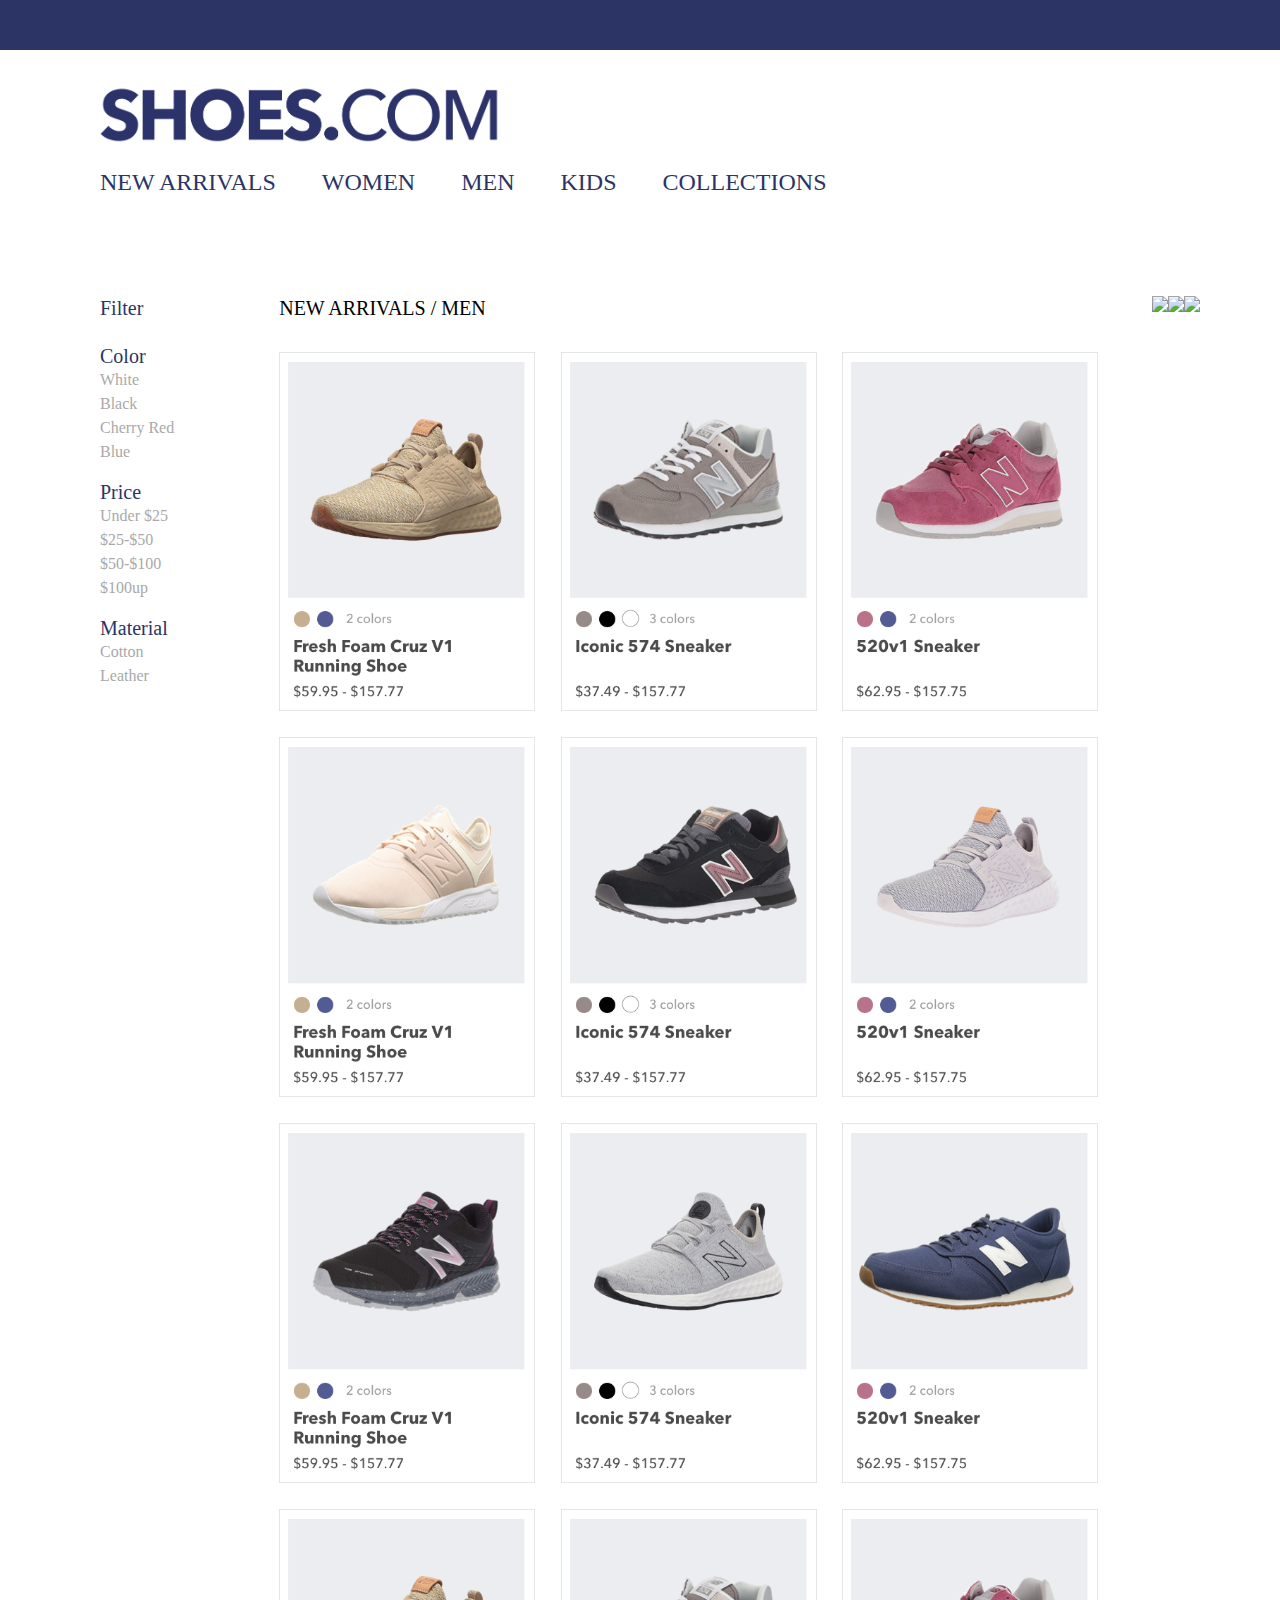
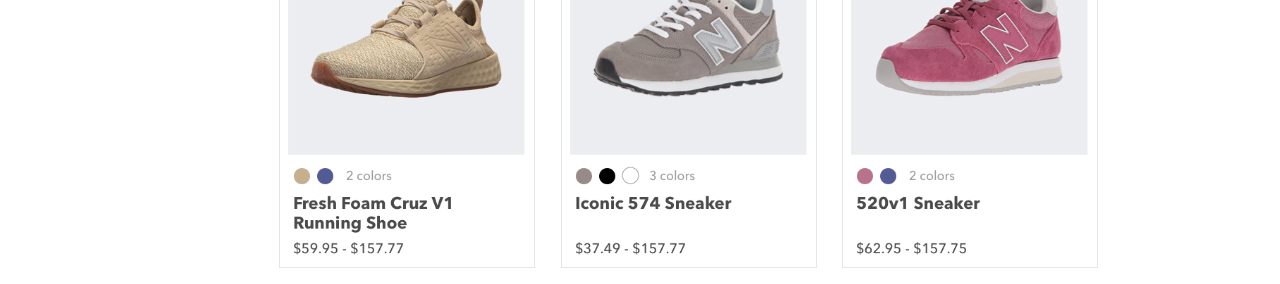
==== index.html @ 86538d0e "changing location of code" ====
<!DOCTYPE html>
<html>
  <head>
    <title>Assignment 1B</title>

    <link rel="stylesheet" type="text/css" href="css/reset.css">
    <link rel="stylesheet" type="text/css" href="css/main.css">
  </head>

  <body>
  	<div>
  		<h1 class="menu"></h1>
  	</div>
  	<img src="asset/logo.png" class="logo_tune">

  	<div class="textbar center lefts">
  	<h2 href="index.html"> NEW ARRIVALS  </h2>
  	<h2 href="index.html"> WOMEN  </h2> 
  	<h2 href="index.html"> MEN  </h2>
  	<h2 href="index.html"> KIDS  </h2>
  	<h2 href="index.html"> COLLECTIONS  </h2>

  	
  	</div>

  	<div class="menubar">
  		<img src="asset/search.svg"><img src="asset/user.svg"><img src="asset/shopping-cart.svg">
  	</div> 

  	<div class="left-colum">
	<p class="half left type"> <a href="index.html">Filter</a>
		<br>
		<br>
		<a class="type" id="black_text" href="index.html">Color</a>
		<br>
		<h3>White</h3>
		<h3>Black</h3>
		<h3>Cherry Red</h3>
		<h3>Blue</h3>
		<br>
		<a class="type" id="black_text" href="index.html">Price</a>
		<br>
		<h3>Under $25</h3>
		<h3>$25-$50</h3>
		<h3>$50-$100</h3>
		<h3>$100up</h3>
		<br>
		<a  class="type" id="black_text" href="index.html">Material</a>
		<h3>Cotton</h3>
		<h3>Leather</h3>

		<br>
		</p>

	</div
	><div class="center-colum">
	<p class="right type">NEW ARRIVALS / MEN</p>
		<br>
		<br>
		<a class="fix" href="page1.html">
		<img class="half right" src="asset/item.png"></a
		><img class="half right" src="asset/shoes2.png"
		><img class="half right" src="asset/shoes3.png">
		<br>
		<br>

	<p class="right type down"></p
		><img class="half right" src="asset/shoes4.png"
		><img class="half right" src="asset/shoes5.png"
		><img class="half right" src="asset/shoes6.png">
		<br>
		<br>
		
	<p class="right type down"></p
		><img class="half right" src="asset/shoes7.png"
		><img class="half right" src="asset/shoes8.png"
		><img class="half right" src="asset/shoes9.png">
		<br>
		<br>

	<p class="right type down"></p
		><img class="half right" src="asset/item.png"
		><img class="half right" src="asset/shoes2.png"
		><img class="half right" src="asset/shoes3.png">
		<br>
		<br>
	</div>


  </body>
</html>
---- css/main.css ----
.menu{
	width:100%;
	height:50px;
	background-color: rgb(44,52,102);
	color:white;
	position:fixed;
	top:0px;
}

body{
	
	font-family: "Avenir Next";
}

.textbar{
	font-family: "Avenir Next" "Bold";
	font-size: 24px;
	margin-left: 100px;
	line-height: 28px;
}


.logo_tune{
	width:400px;
	margin-top: 70px;
	margin-left: 100px;
}

.menubar{
	margin-top: 0px;
	margin-left:90%;
	width:5%;
	position:fixed;

}
.center-colum{

	//background-color: grey;
	//color:white;
	width:80%;
	display: inline-block;
	vertical-align: top;
	
	
}

.left-colum{
	margin-left: 100px;
	width:12%;
	display: inline-block;
	vertical-align: top;
}

.center{
	margin-bottom: 100px;
	width:80%;
	display: inline-block;
	vertical-align: top;

}


.half{

	width:25%;
	vertical-align: top;
}

.left{
	//background-color: grey;
	margin-right:2.5%;
}

.right{
	margin-left: 2.5%;}

.type{

	font-size: 20px;
	line-height: 24px;
	font-family: "Avenir Next" "Bold";

}

.fix{

	padding-right:0px; 

}

.down {
	margin-bottom: 10px;
}

/*
a:hover{
	background-color: black;
	color:white;
	//font-size: 10px;
	//box-shadow: 0px 5px 5px rgba(255,0,0,0.3);
}
*/

#black_text:hover{
	background-color: black;
	color:white;

}

img:hover{
	background-color: rgba(44,52,102,0.3);

}


h2:hover{
background-color: black;
color:white;
}


h2{
color:rgb(44,52,102);
text-decoration: none; 
padding-right: 20px;
margin-right: 20px;
display: inline-block;

}

a{

color:rgb(44,52,102);
text-decoration: none; 
padding-right: 20px;
//padding-left: 20px;
//padding-top: 5px;
//padding-bottom: 5px;
}

h3{
	color:darkgrey;
	line-height: 24px;
}

h3:hover{
	color:black;

}

.cut{
width: 90%

}

#blue_text{

}
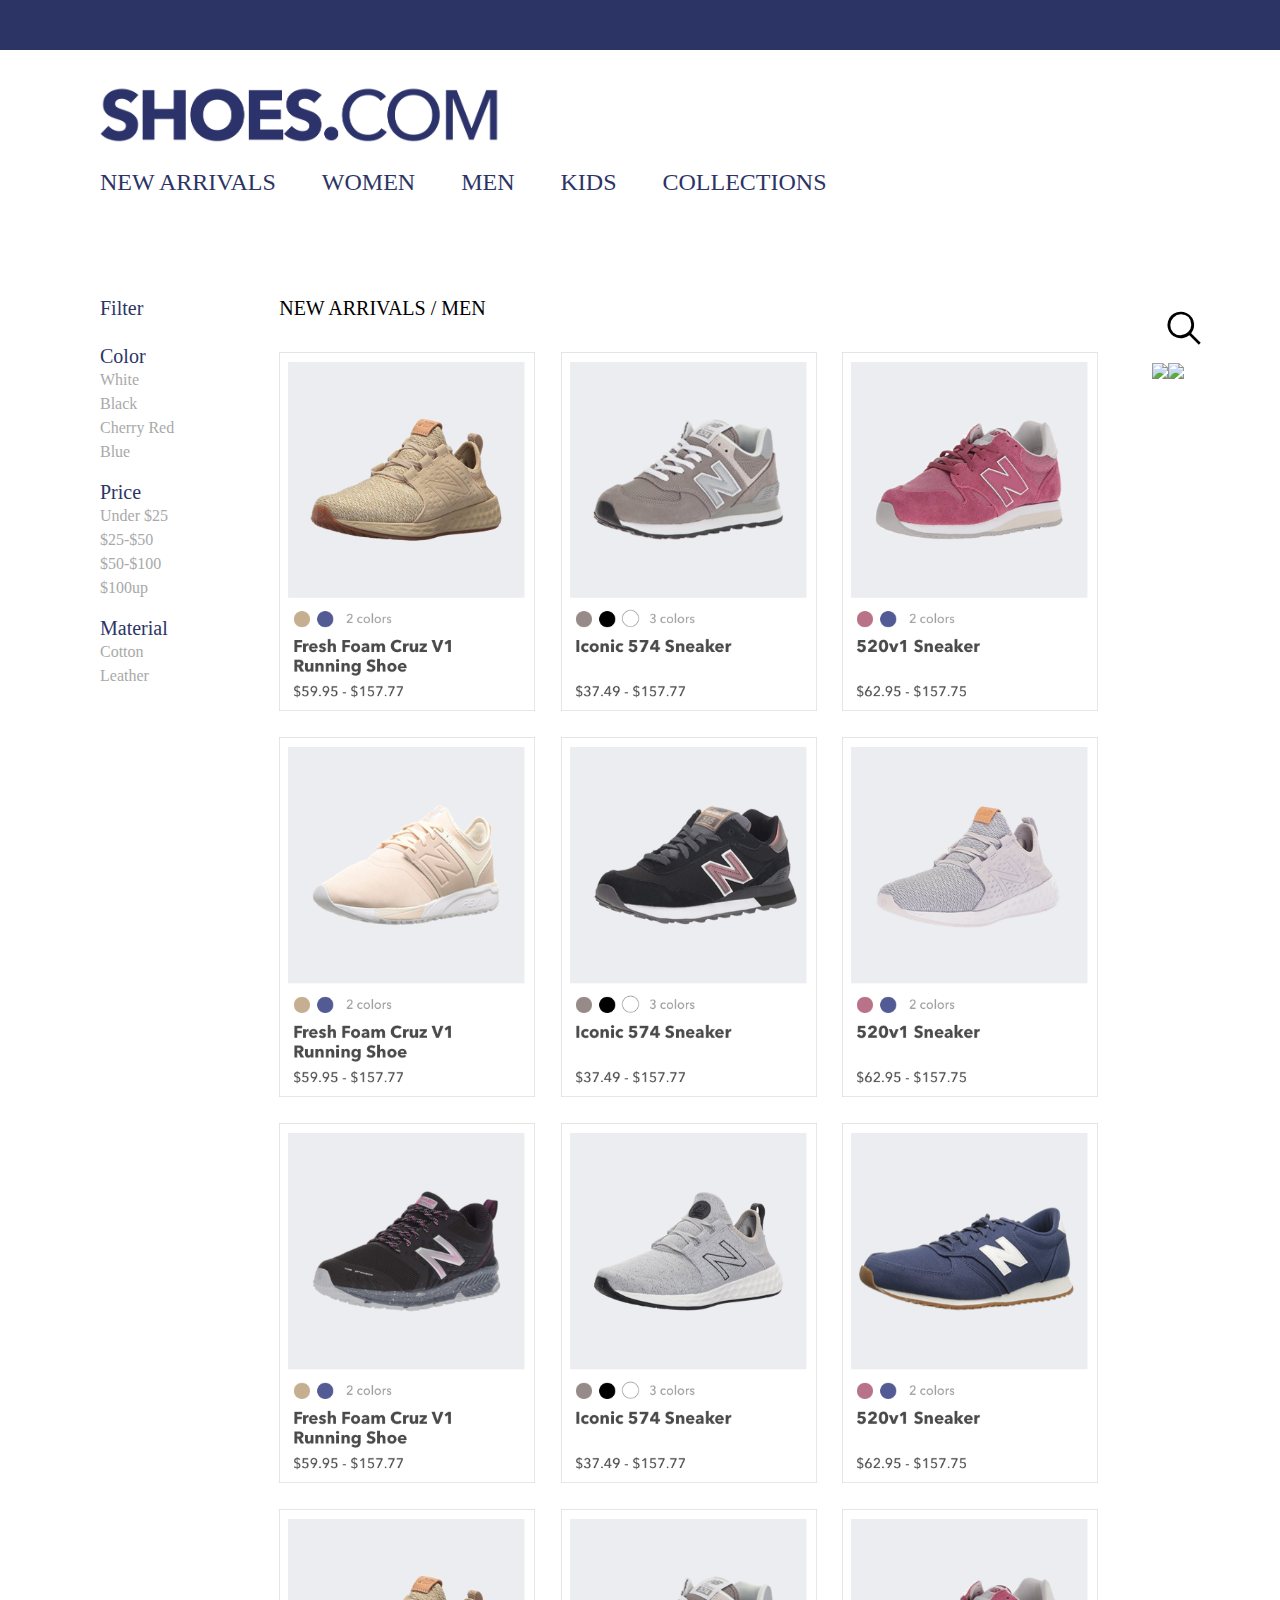
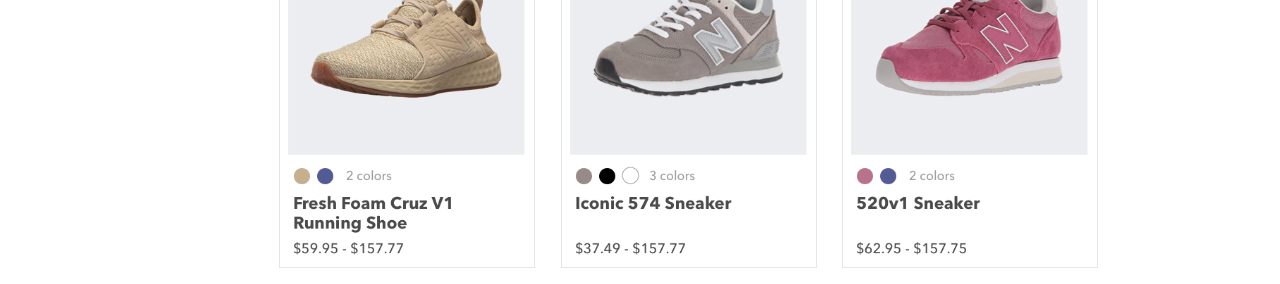
==== commit e127dbe3: "Update index.html" ====
--- a/index.html
+++ b/index.html
@@ -24,7 +24,7 @@
   	</div>
 
   	<div class="menubar">
-  		<img src="asset/search.svg"><img src="asset/user.svg"><img src="asset/shopping-cart.svg">
+  		<img src="asset/Search.svg"><img src="asset/user.svg"><img src="asset/shopping-cart.svg">
   	</div> 
 
   	<div class="left-colum">
@@ -88,4 +88,4 @@
 
 
   </body>
-</html>+</html>
